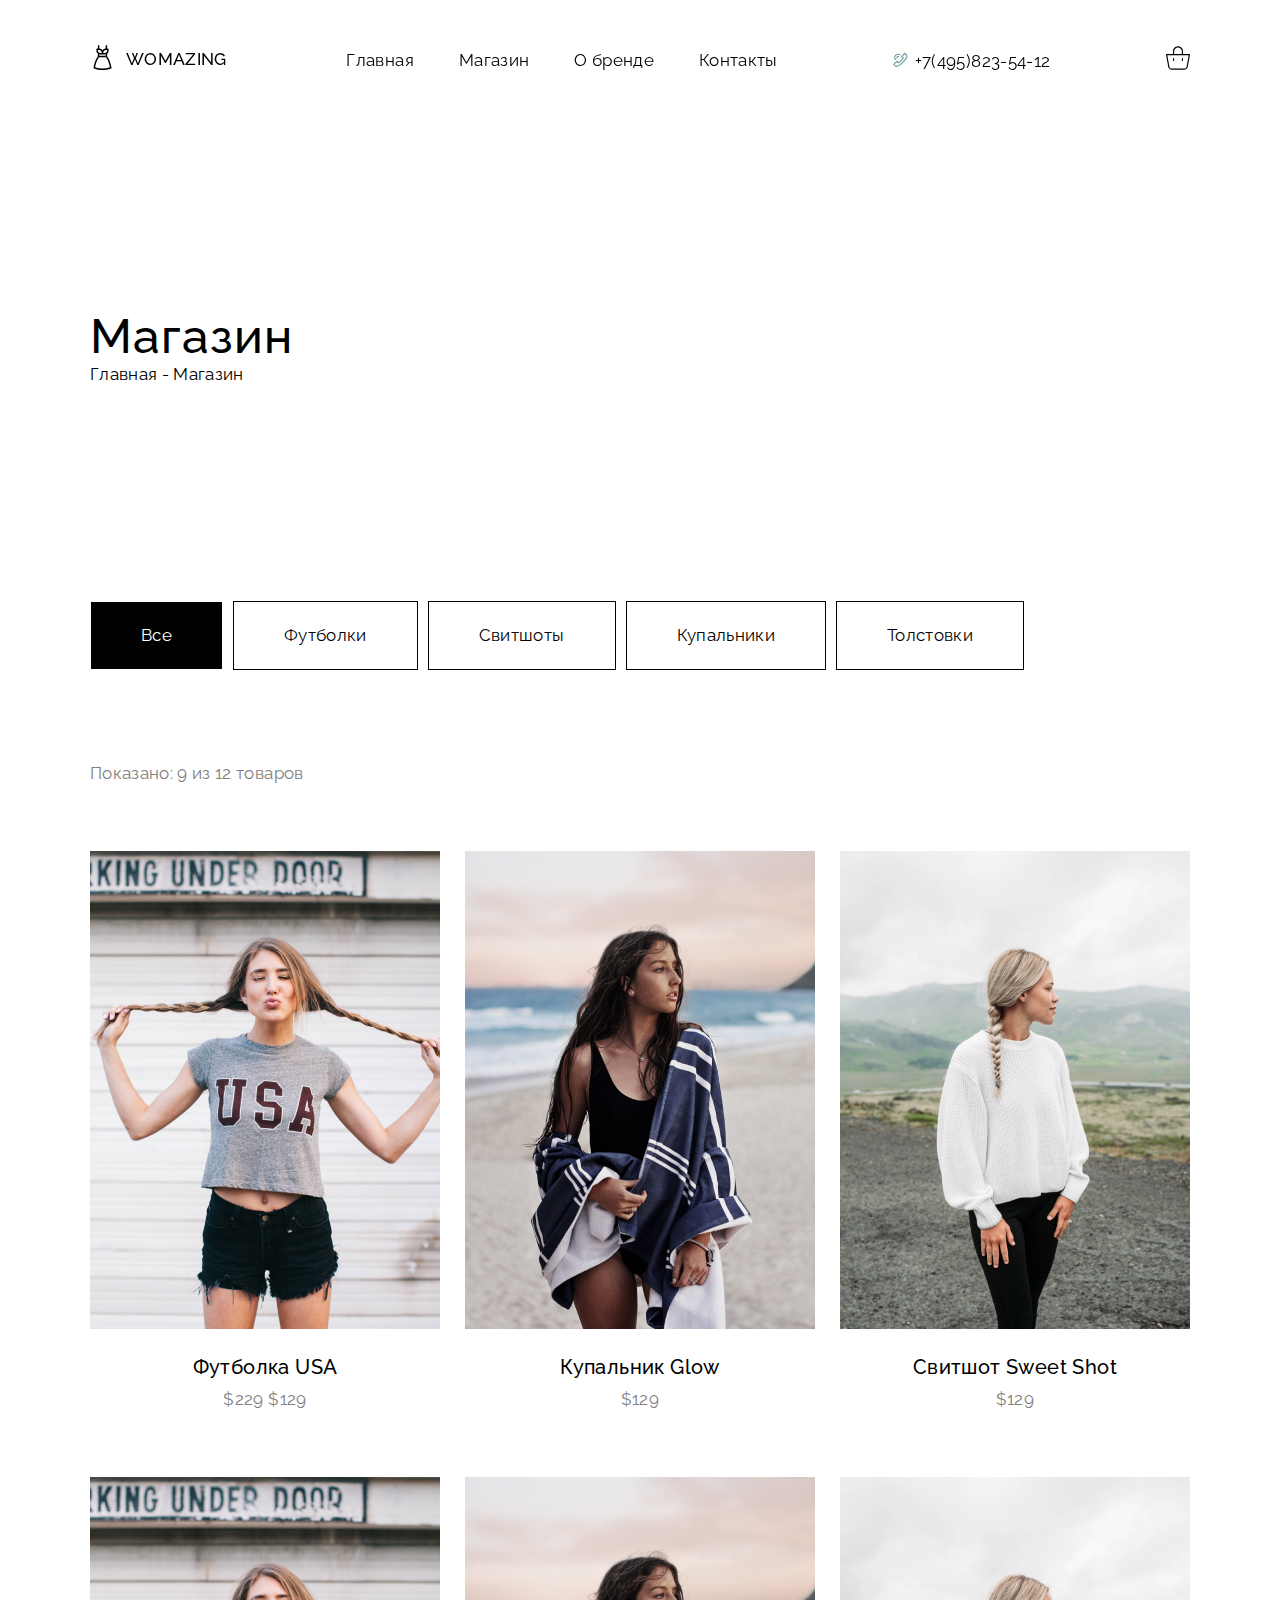
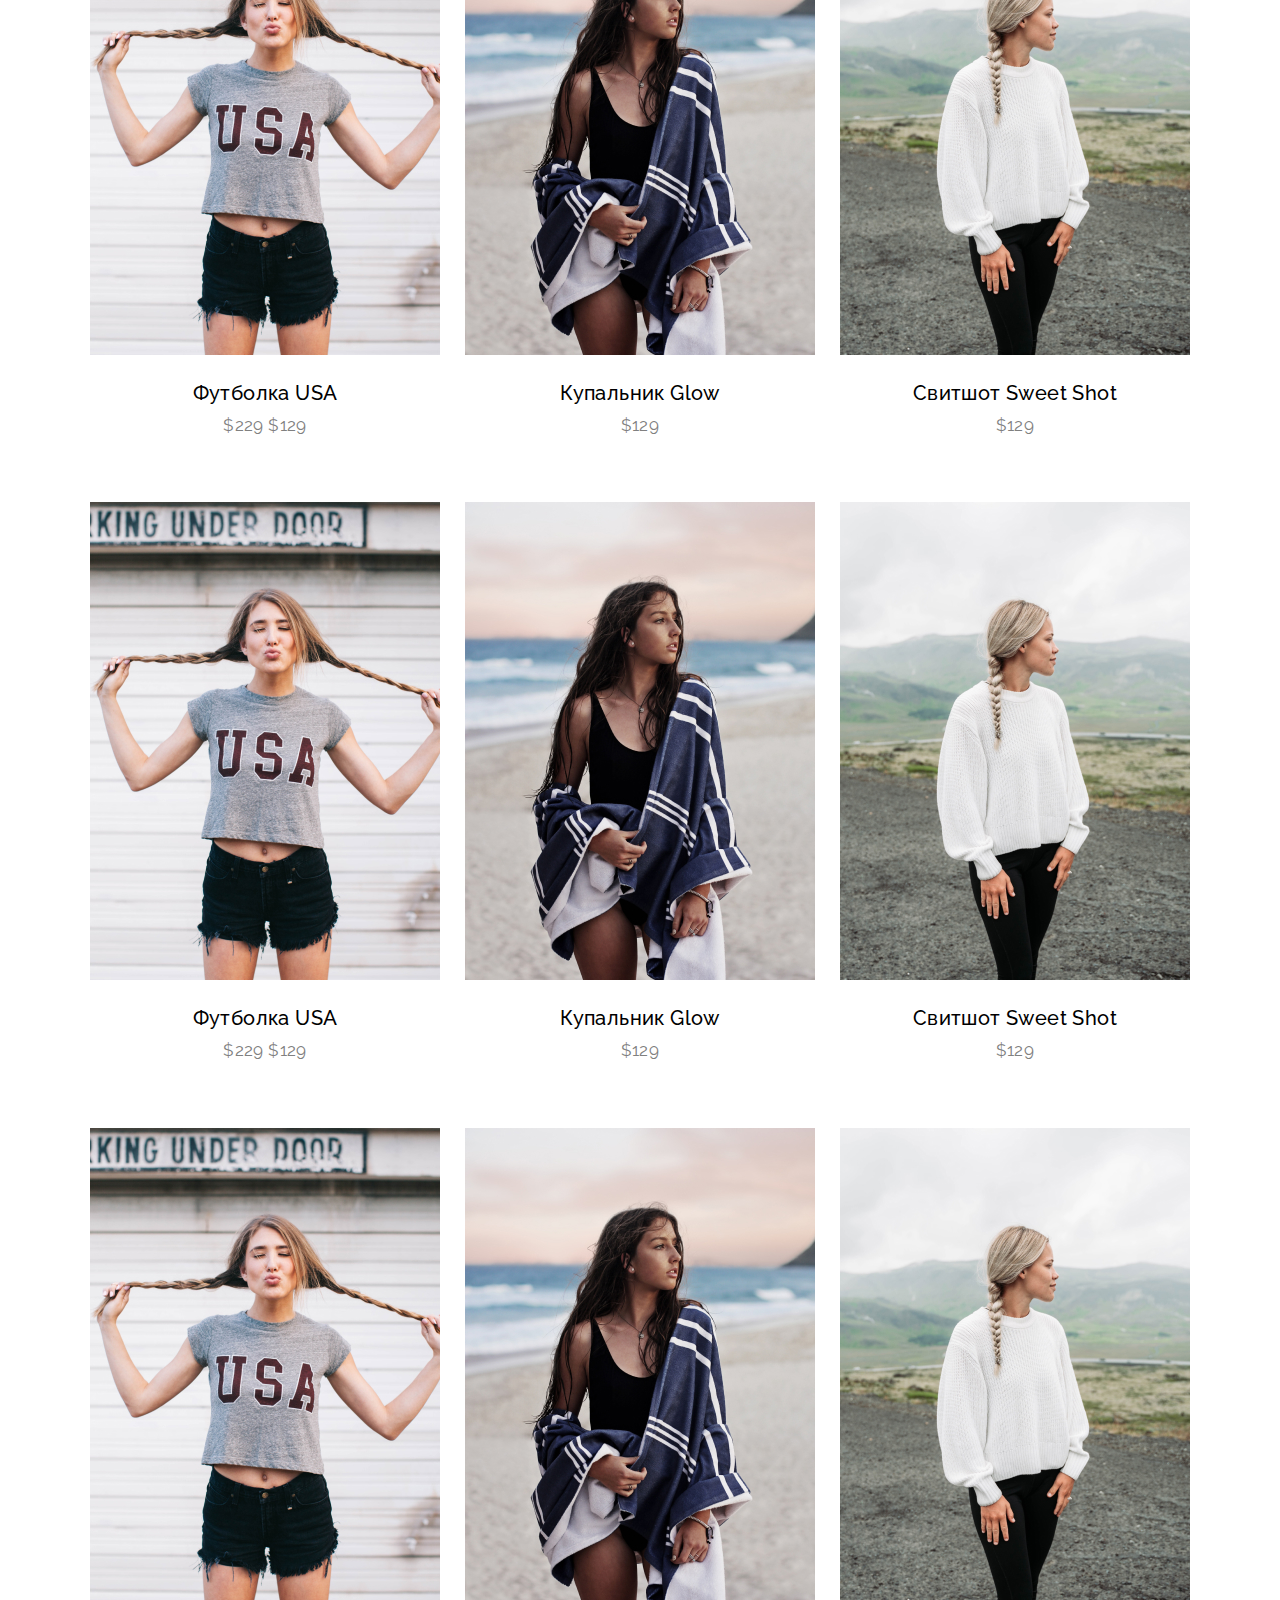
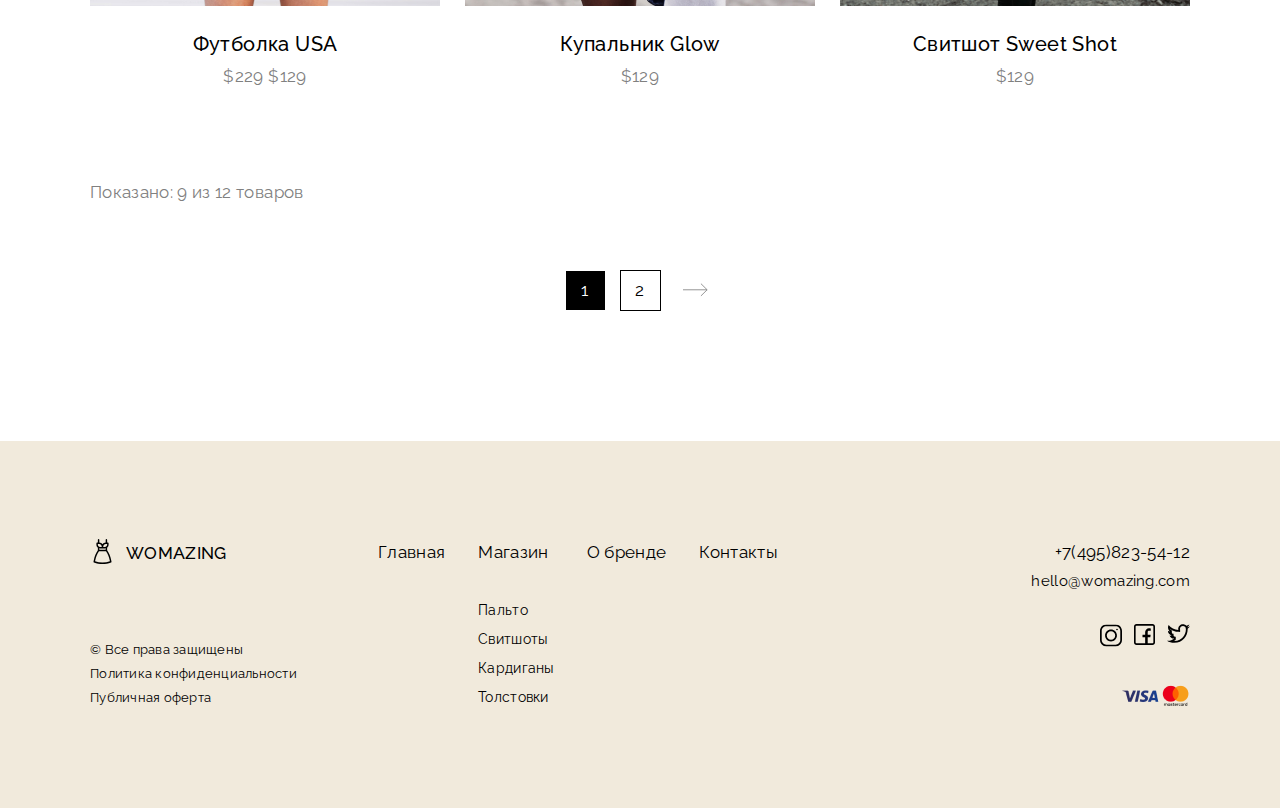
==== store.html @ 2c347c80 "Add files via upload" ====
<!DOCTYPE html>
<html lang="en">
<head>
    <meta charset="UTF-8">
    <meta http-equiv="X-UA-Compatible" content="IE=edge">
    <meta name="viewport" content="width=device-width, initial-scale=1.0">
    
    <title>WOMAZING</title>
    <link rel="shortcut icon" href="./img/icons8-длинное-вечернее-платье-32.png" type="image/png">

    <link rel="stylesheet" href="./normalize.css">

    <link rel="stylesheet" href="./style.css">
    
    <link rel="preconnect" href="https://fonts.googleapis.com">
    <link rel="preconnect" href="https://fonts.gstatic.com" crossorigin>
    <link href="https://fonts.googleapis.com/css2?family=Raleway:wght@400;500&display=swap" rel="stylesheet">

</head>
<body>
    <div id="navbar">
        <div class="nav-btn">
            <span></span>
            <span></span>
            <span></span>
        </div>
        <div class="container flex">
            <p class="logo">Womazing</p>
            <nav>
                <ul>
                    <li><a href="./index.html">Главная</a></li>
                    <li><a href="./store.html">Магазин</a></li>
                    <li><a href="#">О бренде</a></li>
                    <li><a href="#">Контакты</a></li>
                </ul>
            </nav>
            <div class="phone">
                <a href=”tel:+380441234567”>+7(495)823-54-12</a>
            </div>
            <div class="basket">
                <img src="./img/basket.svg">
            </div>
        </div>
    </div>
    
    <main>
        <div class="container">
            <div class="mainName">
                <h1>Магазин</h1>
                <p>Главная - <span>Магазин</span></p>
            </div>
            <div id="filter">
                <button class="active">Все</button>
                <button>Футболки</button>
                <button>Свитшоты</button>
                <button>Купальники</button>
                <button>Толстовки</button>
            </div>
            <p class="gray numberOfGoods">Показано: <span>9</span> из <span>12</span> товаров</p>
            <p id="notHaveGoods" class="gray">Товары отсутсвуют</p>
            <div id="cataloge" class="cataloge flex">
                <div class="Футболки">
                    <div class="catalogeItem">
                        <a href="#" class="btn"><img src="./img/FirstPhotoCataloge.jpg"></a> 
                        <div class="opacityBg"></div>
                    </div>
                    <h4>Футболка USA</h4>
                    <p class="gray"><span>$229</span> $129</p>
                </div>
                <div class="Купальники">
                    <div class="catalogeItem">
                        <a href="#" class="btn"><img class="btn"src="./img/SecondPhotoCataloge.jpg"></a>    
                        <div class="opacityBg"></div>
                    </div>
                    <h4>Купальник Glow</h4>
                    <p class="gray">$129</p>
                </div>
                <div class="Свитшоты">
                    <div class="catalogeItem">
                        <a href="#" class="btn"><img src="./img/ThirdPhotoCataloge.jpg"></a>    
                        <div class="opacityBg"></div>
                    </div>
                    <h4>Свитшот Sweet Shot</h4>
                    <p class="gray">$129</p>
                </div>
                <div class="Футболки">
                    <div class="catalogeItem">
                        <a href="#" class="btn"><img src="./img/FirstPhotoCataloge.jpg"></a> 
                        <div class="opacityBg"></div>
                    </div>
                    <h4>Футболка USA</h4>
                    <p class="gray"><span>$229</span> $129</p>
                </div>
                <div class="Купальники">
                    <div class="catalogeItem">
                        <a href="#" class="btn"><img class="btn"src="./img/SecondPhotoCataloge.jpg"></a>    
                        <div class="opacityBg"></div>
                    </div>
                    <h4>Купальник Glow</h4>
                    <p class="gray">$129</p>
                </div>
                <div class="Свитшоты">
                    <div class="catalogeItem">
                        <a href="#" class="btn"><img src="./img/ThirdPhotoCataloge.jpg"></a>    
                        <div class="opacityBg"></div>
                    </div>
                    <h4>Свитшот Sweet Shot</h4>
                    <p class="gray">$129</p>
                </div>
                <div class="Футболки">
                    <div class="catalogeItem">
                        <a href="#" class="btn"><img src="./img/FirstPhotoCataloge.jpg"></a> 
                        <div class="opacityBg"></div>
                    </div>
                    <h4>Футболка USA</h4>
                    <p class="gray"><span>$229</span> $129</p>
                </div>
                <div class="Купальники">
                    <div class="catalogeItem">
                        <a href="#" class="btn"><img class="btn"src="./img/SecondPhotoCataloge.jpg"></a>    
                        <div class="opacityBg"></div>
                    </div>
                    <h4>Купальник Glow</h4>
                    <p class="gray">$129</p>
                </div>
                <div class="Свитшоты">
                    <div class="catalogeItem">
                        <a href="#" class="btn"><img src="./img/ThirdPhotoCataloge.jpg"></a>    
                        <div class="opacityBg"></div>
                    </div>
                    <h4>Свитшот Sweet Shot</h4>
                    <p class="gray">$129</p>
                </div>
                <div class="Футболки">
                    <div class="catalogeItem">
                        <a href="#" class="btn"><img src="./img/FirstPhotoCataloge.jpg"></a> 
                        <div class="opacityBg"></div>
                    </div>
                    <h4>Футболка USA</h4>
                    <p class="gray"><span>$229</span> $129</p>
                </div>
                <div class="Купальники">
                    <div class="catalogeItem">
                        <a href="#" class="btn"><img class="btn"src="./img/SecondPhotoCataloge.jpg"></a>    
                        <div class="opacityBg"></div>
                    </div>
                    <h4>Купальник Glow</h4>
                    <p class="gray">$129</p>
                </div>
                <div class="Свитшоты">
                    <div class="catalogeItem">
                        <a href="#" class="btn"><img src="./img/ThirdPhotoCataloge.jpg"></a>    
                        <div class="opacityBg"></div>
                    </div>
                    <h4>Свитшот Sweet Shot</h4>
                    <p class="gray">$129</p>
                </div>
        </div>
        <p class="gray numberOfGoods">Показано: <span>9</span> из <span>12</span> товаров</p>
        <div class="page">
            <div id="pageSelect">
            </div>
            <button class="miniBtn" id="pageArrow"><img style="transform: rotate(180deg);" src="./img/sliderArrow.svg"></button>
        </div>  
    </main>
    <footer>
        <div class="container flex">
            <div class="brand flex column">
                <p class="logo">Womazing</p>
                <div>
                    <p>© Все права защищены</p>
                    <p>Политика конфиденциальности</p>
                    <p>Публичная оферта</p>
                </div>
            </div>
            <div class="navLinks flex">
                <a href="#">Главная</a>
                <div class="flex column">
                    <a href="#">Магазин</a>
                    <div class="clothes">
                        <a href="#"><p>Пальто</p></a>
                        <a href="#"><p>Свитшоты</p></a>
                        <a href="#"><p>Кардиганы</p></a>
                        <a href="#"><p>Толстовки</p></a>
                    </div>
                </div>
                <a href="#">О бренде</a>
                <a href="#">Контакты</a>
            </div>
            <div class="contacts flex column">
                <div>
                    <a href=”tel:+380441234567”>+7(495)823-54-12</a>
                    <p class="email"><a href="mailto:hello@womazing.com">hello@womazing.com</a></p>
                </div>
                <div class="flex social">
                    <a href="https://www.instagram.com" class="btn"><img src="./img/instagram (1) 1.svg"></a>
                    <a href="https://ru-ru.facebook.com" class="btn"><img src="./img/facebook (1) 1.svg"></a>
                    <a href="https://twitter.com/?lang=ru" class="btn"><img src="./img/twitter (1).svg"></a>
                </div>
                <img id="pageArrow"src="./img/visa-mastercard 1.png">
            </div>
        </div>
   </footer>
    <script src="./script.js"></script>
</body>
</html>
---- style.css ----
/* общее */
:root{
    font-size:16px
}
* {
    margin: 0px;
    letter-spacing: 0.02em;
    font-family: 'Raleway', sans-serif;
}
html{
    scroll-behavior: smooth;
}
body{
    overflow-x: hidden;
}
img{
    width: 100%;
}
li {
	list-style-type: none;
}
p{
    font-size: 1.0625em;
    line-height: 140%;
}
section p{
    font-weight: 500;
}
h1 {
    font-weight: 500;
    font-size: 3em;
    line-height: 110%;
}
h2{
    font-weight: 500;
    font-size: 2.2em;
    line-height: 110%;
}
h4{
    font-weight: 500;
    font-size: 1.25em;
    line-height: 140%;
}
h3{
    font-weight: 500;
    font-size: 1.5em;
    line-height: 140%;  
}
button{
    background-color: #fff;
    border: 1px solid black;
}
button.active{
    background-color: black;
    border-color: white;
    color: white;
}
a, button{
    text-decoration:none;
    color: black;
    transition: all 0.3s;
    position: relative;
    font-size: 1.0625em;
}
a:hover {
    color:#6E9C9F;
}
a:not(.btn)::after {
	display: block;
	position: absolute;
	left: 0; 
	width: 0;
	height: 1px; 
	content: "";
    background-color:#6E9C9F;
	transition: all 0.3s ease-out; 
}
a:not(.btn):hover::after {
	width: 100%; 
}
.container{
    max-width: 1100px;
    padding: 0 5px;
    margin-right: auto;
    margin-left: auto;
}
.flex {
    display:flex;
    justify-content: space-between ;
    min-width: 0;
}
.column {
    flex-direction: column;
    height: 100%;
}
header, section, main{
    margin-bottom: 130px;
    
}
.gray{
    color: gray;
}
/* slider */
.slider{
    width:100%;
    min-width: 0px;
}
.slick-dots li{
width:35px
}
.slick-dotted.slick-slider{
    margin-bottom: 0px;
}
.slick-dots li button:before {
    width: 30px;
    height: 4px;
    background-color:#6E9C9F ;
    content: '';
}
.slider-nav{
    position:static
}
.slider-nav .slick-dots{
    position: absolute;
    bottom: 26px;
    left: 50%;
    margin-left: -75px;
    width: 150px;

}
.single-item .slick-dots{
    bottom: 61px;
}
.single-item .slick-dots li button:before{
    background-color:white;

}
.slick-prev:before{
    content: url(./img/sliderArrow.svg);
    margin-left: -33px;
   
}
.slick-next:before{
    content: url(./img/sliderArrow.svg);
    margin-right: -33px;
    display:block;
    transform: rotate(180deg);
}
/* nav */
#navbar {
    position: fixed;  
    width: 100%;
    z-index: 3;
    transition: all 0.3s;
}
#navbar .container {
    align-items: center;
    height: 120px;
}
.nav-btn {
	width: 40px;
	height: 40px;
	z-index:4;
    display: none;
    position: fixed;
    right: 10px;
    top:10px;
	overflow: hidden;
}
.nav-btn span {
	width: 40px;
	height: 3px;
	position: absolute;
	top: 50%;
	left: 50%;
	transform: translate(-50%, -50%);
	background-color: #222222;
	transition: all 0.5s;
}
.nav-btn span:nth-of-type(2) {
	top: calc(50% - 9px);
}
.nav-btn span:nth-of-type(3) {
	top: calc(50% + 9px);
}
.nav-btn.active span:nth-of-type(1) {
    display: none;
  }
  .nav-btn.active span:nth-of-type(2) {
    top: 50%;
    transform: translate(-50%, 0%) rotate(45deg);  
  }
  .nav-btn.active span:nth-of-type(3) {
    top: 50%;
    transform: translate(-50%, 0%) rotate(-45deg); 
  }
nav ul {
    display: flex;
    gap:45px
}

.logo {
    font-weight: 500;
    text-transform: uppercase;
    position: relative;
    left: 36px;
}
.logo::before {
    content: url("./img/dress\ \(1\)\ 1.svg");
    position: absolute;
    left: -36px;
    top:-3px
}
.phone::before {
    content: url(./img/telephone\ 1.svg);
}
/* header */
header { 
    
    background: linear-gradient(to left, #F1EADC 45%  ,#F1EADC 460px, white 460px 55%);
}
header,main{
    padding-top: 120px;
    
}
.headerInfo {
    padding: 145px 0px;
    position: relative;
    display: flex;
    flex-direction:column;
    justify-content: space-between;
}
.headerInfo h1{
   margin-bottom: 56px;
}
.headerInfo p {
    max-width: 385px;
    font-size: 1.25em;
    line-height: 140%;
    text-align: right;
    letter-spacing: 0.02em;
}
.openShopButton {
    display: grid;
    grid-template-columns: 67px 243px;
    grid-template-rows: 67px;
    margin-left: 70px;
   
}
.openShopButton a:first-child {
    background-color: #F1F6F6;
}
.openShopButton a:first-child img{
    width: auto;
}
.openShopButton a:first-child:hover {
    background-color: #dfe6e6;
    
}
.openShopButton a {
    background-color: #6E9C9F;
    text-align: center;
    line-height: 138.9%;
    letter-spacing: 0.02em;
    color: #FFFFFF;
    display: flex;
    align-items: center;
    justify-content: center;
}
.openShopButton a:last-child:hover{
    background-color: #5f888b;
}
.headerImg{
    padding-bottom: 60px;
    position: relative;
    width: 410px;
}

.headerImg .slider{
    position: relative;
}
.headerImg::before {
    content: url("./img/PhotoBefore.jpg");
    position: absolute;
    bottom: -3px;
    left: -80px;
    z-index: 1;
}
.headerImg::after {
    content: url("./img/PhotoAfter.jpg");
    position: absolute;
    top: 123px;
    right: -105px;
    z-index: 1;
} 

.slider-nav{
    max-width: 563px;
}
/*Секция новая Коллекция*/
section h2{
    margin-bottom: 92px;
}
.cataloge {
    margin-bottom: 65px;
    text-align:center ;
    flex-wrap: wrap;
    row-gap: 65px;
    column-gap: 10px;
}
.catalogeItem{
    position: relative;
    margin-bottom: 24px;
}
.opacityBg{
    position: absolute;
    
    width: 100%;
    height: 100%;
    top: 0px;
    left:0px;
    z-index: 1;
    transition: all 0.5s;
}
.catalogeItem:hover .opacityBg{
    background: rgba(110, 156, 159, 0.64);
}
.catalogeItem::before{
    position: absolute;
    content: url("./img/ArrowForImg.svg");
    left: 159px;
    bottom: 228px;
    opacity: 0;
    z-index: 2;
    transition: all 0.5s;
}
.catalogeItem:hover::before{
    opacity: 1;
}
.cataloge a{
    display: block;
    
}
.cataloge img{
    display:block 
}
.cataloge h4{
    margin-bottom: 7px;
}
.catalogeButton{
    margin-left: auto;
    margin-right: auto;
    width: max-content;
    color: #6E9C9F;
    border: 1px solid #6E9C9F;
    transition: all 0.3s;
}
.catalogeButton:hover{
    color: white;
    background-color: #6E9C9F;
}
.catalogeButton a, button{
    padding: 22px 50px;
    display: flex;
    height: 100%;
    align-items: center;
    justify-content: center;
    line-height: 138.9%;
    color:inherit;
}

/*Секция описание компании*/
.description{
    gap: 30px;
}

.description img{
    margin-bottom:37px;
    width: 61px;
    height: 61px;
}
.description h3{
    margin-bottom:24px;
}
.description p{
    max-width:305px;
}

/*Секция описание команды*/
.single-item{
    max-width: 729px;
}
.sliderInfo {
    max-width: 255px;
    padding: 78px 0px;
}

.sliderInfo h3, .sliderInfo p{
    margin-bottom: 28px;
}
.sliderInfo a{
    color: #6E9C9F;
}

/*footer*/
footer {
    height: 165px;
    padding: 101px 0;
    background-color: #F1EADC;
}
.brand div{
    display: flex;
    flex-direction: column;
    gap: 6px;
}
footer p:not(.logo, .email) {
    font-size: 0.8em;
    line-height: 140%;
}
.navLinks{
    margin-left: 81px;
    width: 400px;
}
.clothes {
    display: flex;
    flex-direction: column;
    gap: 10px;
}
footer .container{
    display: flex;
    height: 100%;
}

.contacts{
    margin-left: auto;
    align-items:flex-end;
    text-align: right;
    
}
.email{
    font-size: 0.9em;
    margin-top: 9px;
}
.social {
    width: 90px;
}
img[src="./img/visa-mastercard 1.png"] {
    width: 68px;
    height: 22px;
}
/*store page*/
#filter{
    display: flex;
    gap:10px;
}
.mainName{
    margin: 190px 0px 214px;
}
.numberOfGoods{
margin: 92px 0px 65px;
}
.numberOfGoods:nth-child(5){
    margin-top:0px;
}
.page{
    display: flex;
    margin: 0 auto;
    width: max-content;
    gap: 14px;
}
#pageSelect{
    display: flex;
    gap: 14px;
}
.page > button{
    padding: 0px;
    border: 0px;
    align-self: center;
}
.miniBtn{
    padding: 0px;
    width: 41px;
    height: 41px;
}
#pageArrow img {
    width: 25px;
}
#notHaveGoods{
    display: none;
    text-align: center;
    font-size: 1.3em;
}

/* adaptive */
@media (max-width: 985px){
    :root{
        font-size: 15px;
    }       
    .headerInfo{
        max-width: 500px ;
    }
   
}
@media (max-width: 920px){
    :root{
        font-size: 14px;
    }       
    .headerInfo{
        max-width: 400px ;
    }
    
    
}
@media (max-width: 845px){
    #navbar {
        font-size: 18px;
        min-height: 60px;
    }

    #navbar.active{
        background-color: white;
        height:100vh;
    }
    #navbar.active .container{
        display: flex;
    }
    #navbar .container{
        display:flex;
        flex-direction:column;
        justify-content: space-evenly;
        height: 100%;
        display: none; 
    }
    nav ul{
        flex-direction:column;
        justify-content: space-between;
        padding: 0px;
    }
    .nav-btn{
        display: block;
        
    }
    .logo{
        left:0px;
    }
    header{
        padding-top: 0px;
        height: 100vh;
    }
    .headerImg{
        display: none;
    }
    .headerInfo{
        max-width: 100%;
        text-align: center;
    }
    .headerInfo p{
        margin: 0 auto;
        text-align: center;
    }
    .headerInfo h1{
        margin-bottom: 20px;
    }
    .openShopButton{
        margin: 40px auto 0px;
    }
    header .container{
        justify-content: center;
    }
    header{
        background: linear-gradient(to left, #F1EADC 50%  , white 50%);
    }
    .navLinks{
        margin: 0px;
    }
    
}
@media (max-width: 768px){
    .navLinks{
        flex-wrap: wrap;
        margin-left: 40px;
    }
    .navLinks > * {
        flex-basis: 50%;
    }
    .navLinks > div{
        height: 130px;
        margin-bottom: 20px;
    }
}
@media (max-width: 625px){
    section > h2{
        text-align: center;
        margin-bottom: 60px;
    }
    .cataloge, .description{
        text-align: center;
        flex-wrap: wrap;
    }
    .cataloge > div, .description > div{
        margin: 0 auto;
    }
    .team{
        flex-wrap:wrap ;
        text-align: center;
    }
    .sliderInfo{
        margin: 0 auto;
        max-width: 350px;
    }
    .teamSection{
        margin-bottom: 0px;
    }
}
@media (max-width: 540px){
    footer > .container > div {
        width: min-content;
    }
    .contacts{
        margin: 0px;
    }
    .navLinks{
        margin: 0px auto;
    }
    .navLinks > * {
        flex-basis: 100%;
    }
    .navLinks > div{
        height: auto;
        margin: 0px;
    }
    .navLinks :nth-child(3){
        width: max-content;
    }
    .clothes{
        display: none;
    }
}
/* @media (max-width: 975px){
    .description{
        flex-direction:column;
        align-items:center; 
    }
    .description > div{
        width: max-content;
    }
} */
@media (max-width: 1345px) { 
    .headerImg::after, .headerImg::before {
        display: none;
    } 
    
 }
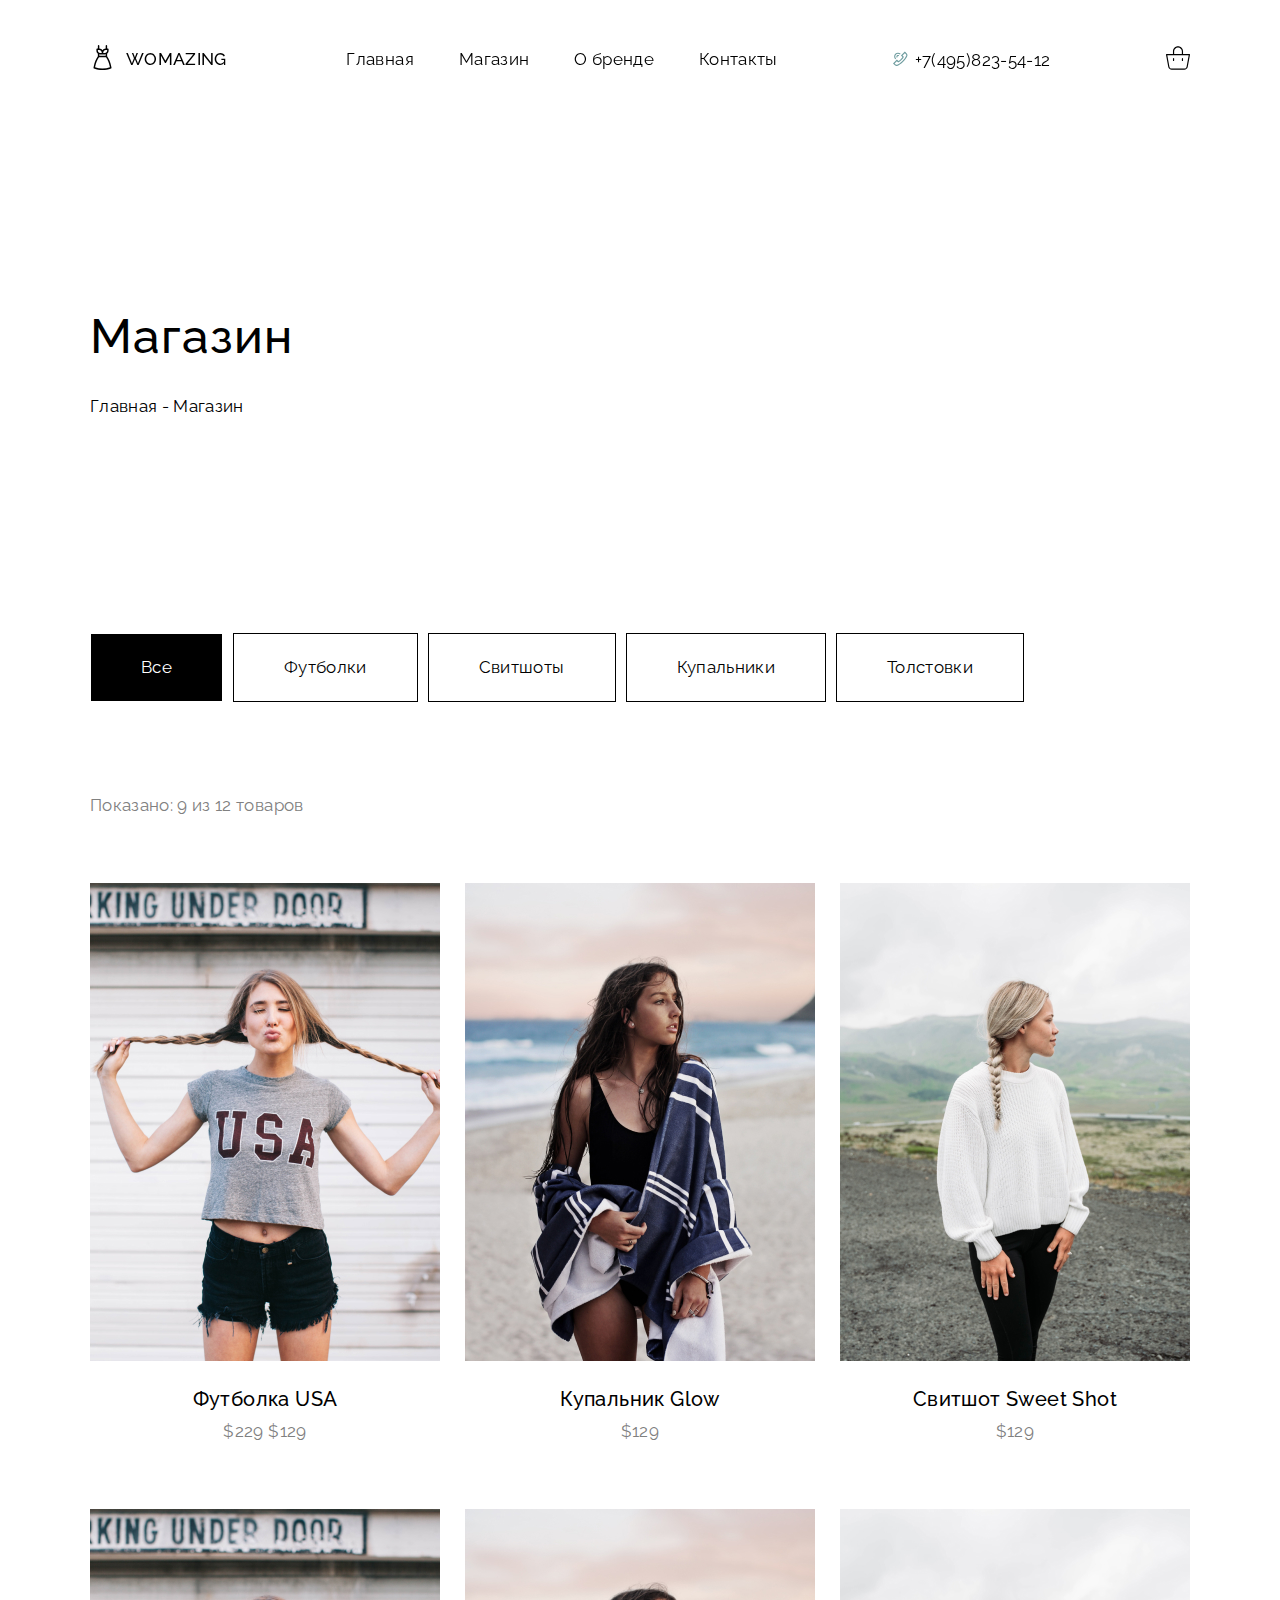
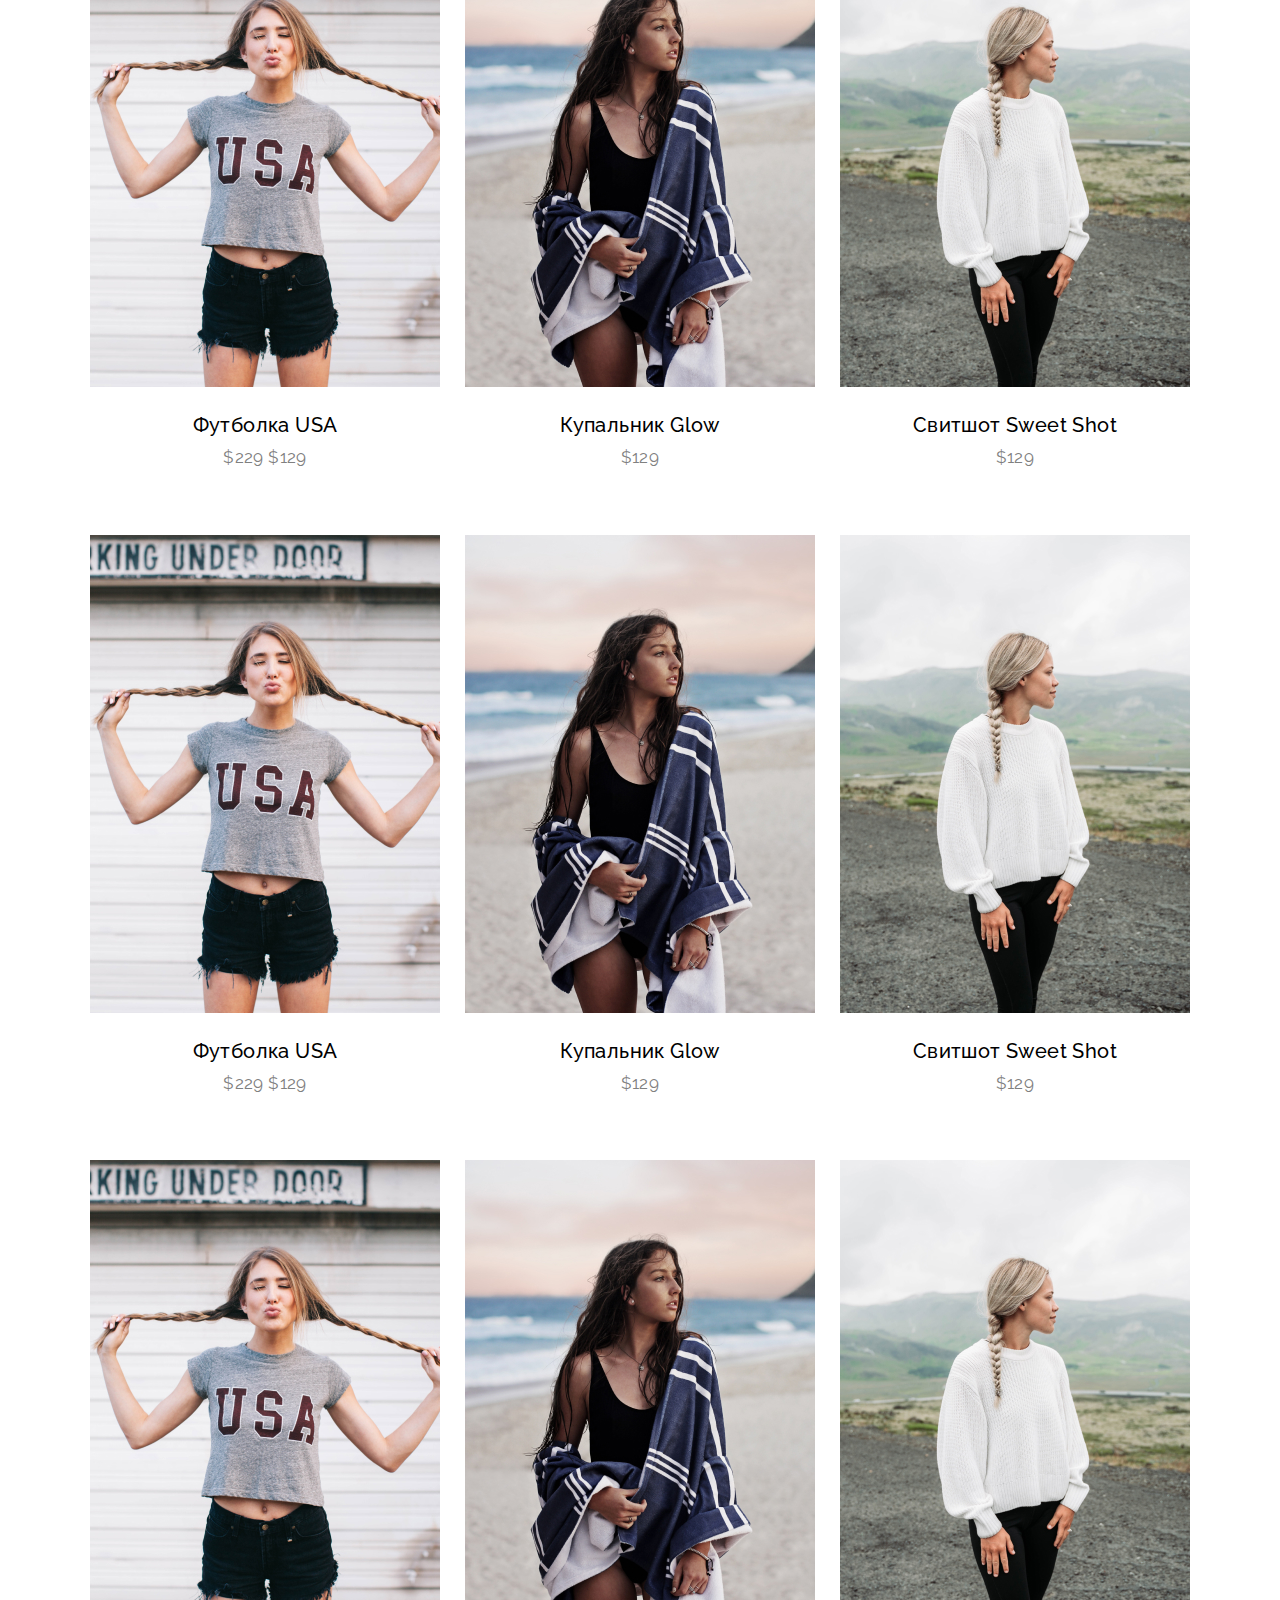
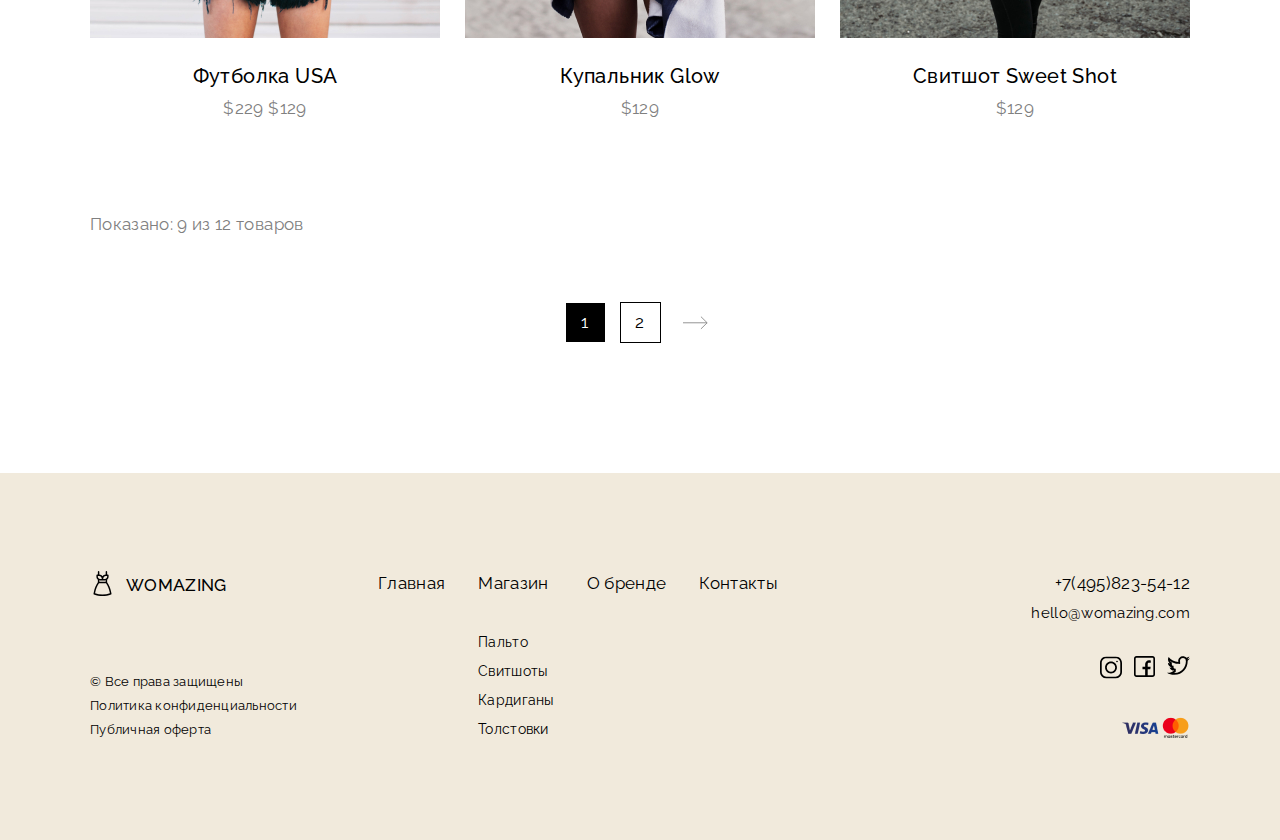
==== commit 379143fc: "Add files via upload" ====
--- a/store.html
+++ b/store.html
@@ -3,7 +3,7 @@
 <head>
     <meta charset="UTF-8">
     <meta http-equiv="X-UA-Compatible" content="IE=edge">
-    <meta name="viewport" content="width=device-width, initial-scale=1.0">
+    <meta name="viewport" content="width=device-width, initial-scale=1.0, maximum-scale=1.0, user-scalable=no">
     
     <title>WOMAZING</title>
     <link rel="shortcut icon" href="./img/icons8-длинное-вечернее-платье-32.png" type="image/png">
